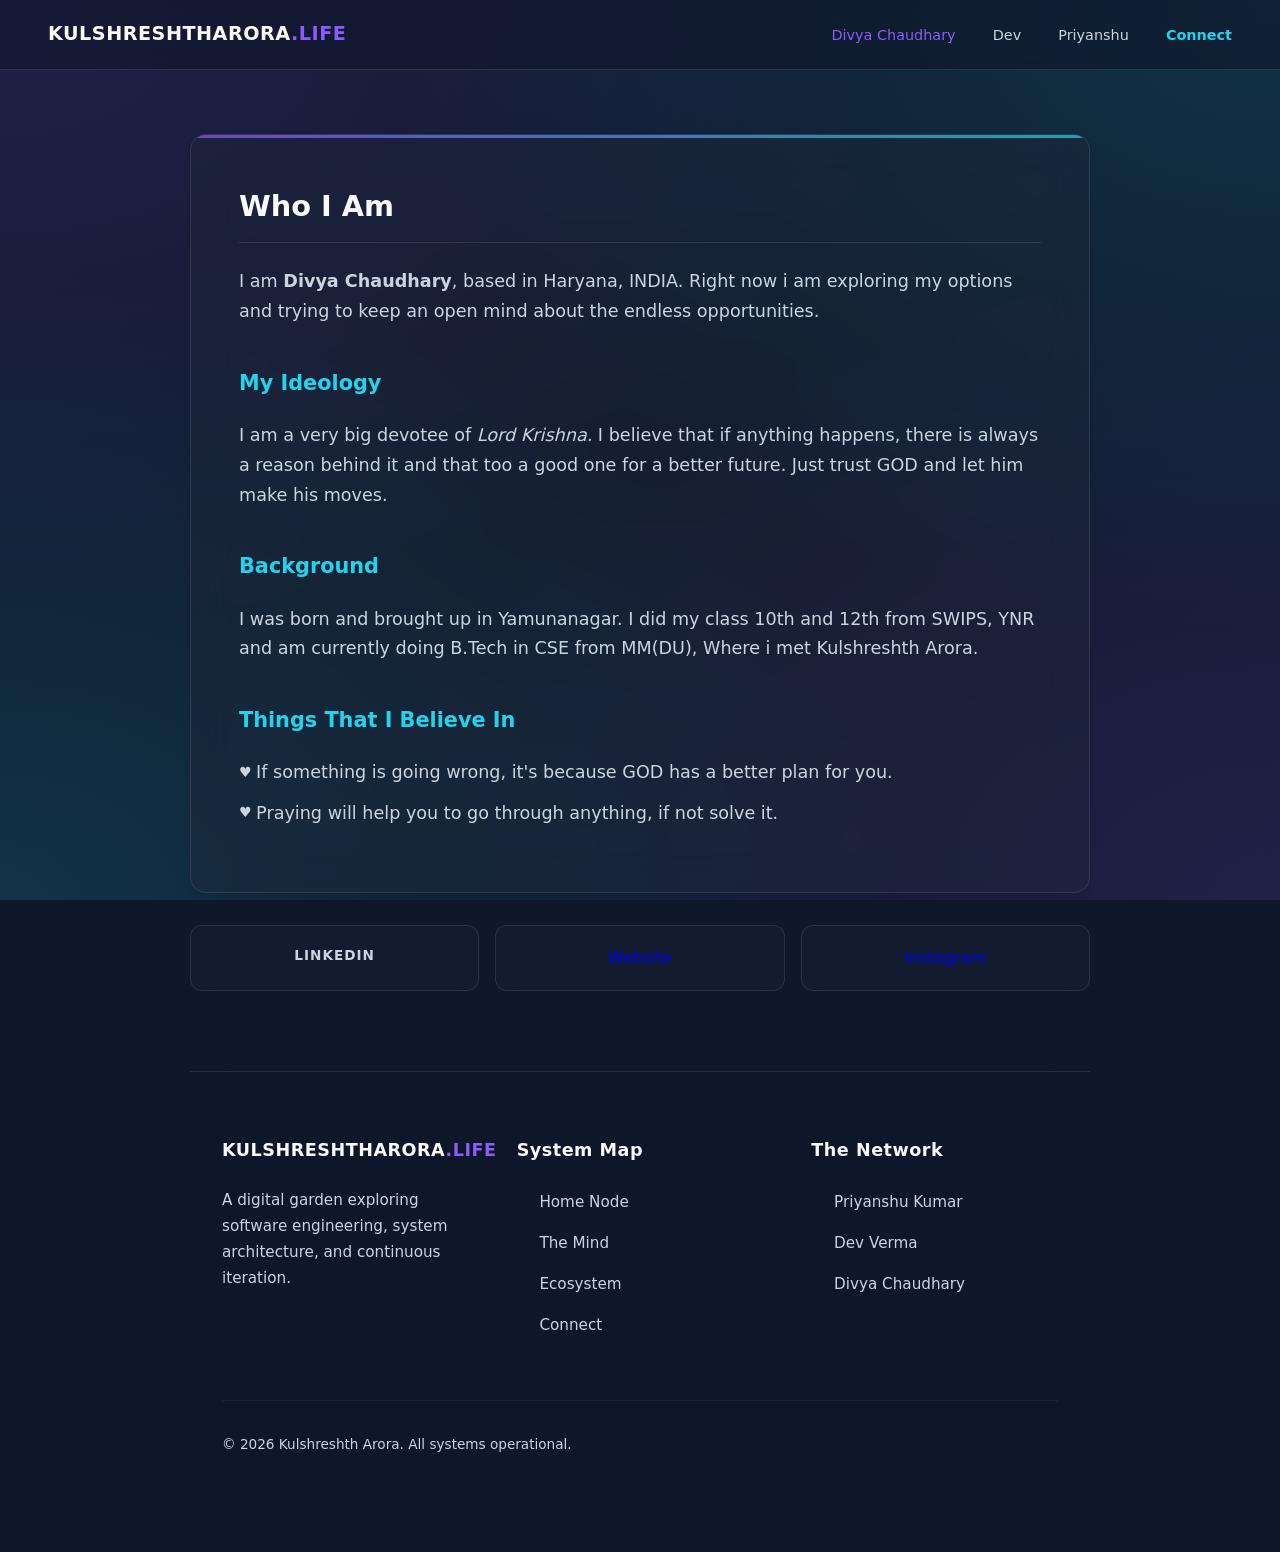
==== idiot.html @ 7a81f283 "Add files via upload" ====
<!doctype html>
<html lang="en">
  <head>
    <meta charset="UTF-8" />
    <meta name="viewport" content="width=device-width, initial-scale=1.0" />
    <title>Divya Chaudhary | Kulshreshth Arora</title>
    <link rel="stylesheet" href="people_all.css" />
  <link rel="icon" type="image/png" href="assets/favicon.png" />
</head>

  <body>
<!-- Initial Loading Screen Overlay -->
      
    <nav>
      <a href="index.html" class="brand">KULSHRESHTHARORA<span>.LIFE</span></a>
      <div class="nav-links">
        <a href="idiot.html" class="active">Divya Chaudhary</a>
        <a href="ramu.html">Dev</a>
        <a href="pk.html">Priyanshu</a>
          <a href="contact.html" class="nav-cta">Connect</a>
      </div>
    </nav>

<div class="container">
      <div class="card">
        <h2>Who I Am</h2>
        <p>I am <strong>Divya Chaudhary</strong>, based in Haryana, INDIA. Right now i am exploring my options and trying to keep an open mind about the endless opportunities.</p>

        <h3>My Ideology</h3>
        <p>
          I am a very big devotee of <i>Lord Krishna.</i> I believe that if
          anything happens, there is always a reason behind it and that too
          a good one for a better future. Just trust GOD and let him make his
          moves. 
        </p>

        <h3>Background</h3>
        <p>
          I was born and brought up in Yamunanagar. I did my class 10th and
          12th from SWIPS, YNR and am currently doing B.Tech in CSE from MM(DU), Where i met Kulshreshth Arora.
        </p>

        <h3>Things That I Believe In</h3>
        <ul>
          <li>
            <span style="font-size: 0.8em">♥︎ </span>If something is going wrong, it's because GOD has a better plan for you.
          </li>
          <li>
            <span style="font-size: 0.8em">♥︎ </span>Praying will help you to go
            through anything, if not solve it.
          </li>
        </ul>
      </div>
            <div class="social-container">
              <a
              href="https://www.linkedin.com/in/choudhary-divya30/"
              target="_blank"
              class="social-block"
              ><span>LinkedIn</span></a
              >
              <a href="http://www.divyapilania.life" class="social-block">Website</a>
              <a href="https://www.instagram.com/allabout_divya_300" target="_blank" class="social-block">Instagram</a>
      </div>
    <footer>
      <div class="footer-container">
        <div class="footer-col">
          <h4>KULSHRESHTHARORA<span>.LIFE</span></h4>
          <p>
            A digital garden exploring software engineering, system
            architecture, and continuous iteration.
          </p>
        </div>

        <div class="footer-col">
          <h4>System Map</h4>
          <ul>
            <li><a href="index.html">Home Node</a></li>
            <li><a href="about.html">The Mind</a></li>
            <li><a href="ecosystem.html">Ecosystem</a></li>
            <li><a href="contact.html">Connect</a></li>
          </ul>
        </div>

        <div class="footer-col">
          <h4>The Network</h4>
          <ul>
            <li><a href="pk.html" target="_blank">Priyanshu Kumar</a></li>
            <li><a href="ramu.html" target="_blank">Dev Verma</a></li>
            <li><a href="idiot.html" target="_blank">Divya Chaudhary</a></li>
          </ul>
        </div>
      </div>

      <div class="footer-bottom">
        <p>&copy; 2026 Kulshreshth Arora. All systems operational.</p>
      </div>
    </footer>
  
<script>
  let lastScrollTop = 0;
  const navbar = document.querySelector('nav');

  window.addEventListener('scroll', () => {
    let scrollTop = window.pageYOffset || document.documentElement.scrollTop;
    if (scrollTop > lastScrollTop) {
      // Scrolling down: hide the navbar
      navbar.classList.add('nav-hidden');
    } else {
      // Scrolling up: show the navbar
      navbar.classList.remove('nav-hidden');
    }
    lastScrollTop = scrollTop <= 0 ? 0 : scrollTop;
  });
</script>
</body>
</html>
---- people_all.css ----
:root {
  --bg-deep: #0f172a;
  --border-color: rgba(255, 255, 255, 0.1);
  --accent-cyan: #22d3ee;
  --accent-purple: #8b5cf6;
  --text-main: #f8fafc;
  --text-muted: #cbd5e1;
  --glow: 0 8px 32px rgba(139, 92, 246, 0.2);
}

body {
  background-color: var(--bg-deep);
  color: var(--text-main);
  font-family:
    "Inter",
    system-ui,
    -apple-system,
    sans-serif;
  margin: 0;
  padding: 0;
  line-height: 1.6;
  min-height: 100vh;
  /* The Elevation: Animated Mesh Gradient Background */
  background-image:
    radial-gradient(at 0% 0%, rgba(139, 92, 246, 0.15) 0px, transparent 50%),
    radial-gradient(at 100% 0%, rgba(34, 211, 238, 0.15) 0px, transparent 50%),
    radial-gradient(
      at 100% 100%,
      rgba(139, 92, 246, 0.15) 0px,
      transparent 50%
    ),
    radial-gradient(at 0% 100%, rgba(34, 211, 238, 0.15) 0px, transparent 50%);
  background-attachment: fixed;
}

nav {
  background-color: rgba(15, 23, 42, 0.6);
  border-bottom: 1px solid var(--border-color);
  padding: 1.2rem 3rem;
  display: flex;
  justify-content: space-between;
  align-items: center;
  position: sticky;
  top: 0;
  backdrop-filter: blur(16px);
  -webkit-backdrop-filter: blur(16px);
  z-index: 100;
}

.brand {
  font-weight: 700;
  font-size: 1.2rem;
  color: var(--text-main);
  text-decoration: none;
  letter-spacing: 0.5px;
}
.brand span {
  color: var(--accent-purple);
}
.nav-links a {
  color: var(--text-muted);
  text-decoration: none;
  margin-left: 2rem;
  font-size: 0.9rem;
  font-weight: 500;
  transition: color 0.3s ease;
}
.nav-links a:hover,
.nav-links a.active {
  color: var(--accent-purple);
}
.container {
  max-width: 900px;
  margin: 4rem auto;
  padding: 0 2rem;
}

/* Elevated Frosted Glass Cards */
.card,
.skill-node {
  background: rgba(30, 41, 59, 0.4);
  backdrop-filter: blur(20px);
  -webkit-backdrop-filter: blur(20px);
  border: 1px solid var(--border-color);
  padding: 3rem;
  border-radius: 16px;
  transition: all 0.4s cubic-bezier(0.175, 0.885, 0.32, 1.275);
  position: relative;
  overflow: hidden;
  margin-bottom: 2rem;
  box-shadow: 0 4px 6px rgba(0, 0, 0, 0.1);
}

.card::before,
.skill-node::before {
  content: "";
  position: absolute;
  top: 0;
  left: 0;
  right: 0;
  height: 3px;
  background: linear-gradient(
    to right,
    var(--accent-purple),
    var(--accent-cyan)
  );
  opacity: 0.7;
  transition: opacity 0.3s ease;
}

.card:hover,
.skill-node:hover {
  border-color: rgba(139, 92, 246, 0.4);
  box-shadow: var(--glow);
  transform: translateY(-4px);
}

.card:hover::before,
.skill-node:hover::before {
  opacity: 1;
}

h1,
.header-title {
  font-size: 3.5rem;
  margin: 0 0 1rem 0;
  line-height: 1.2;
  background: linear-gradient(
    to right,
    var(--accent-purple),
    var(--accent-cyan)
  );
  -webkit-background-clip: text;
  -webkit-text-fill-color: transparent;
}
h2 {
  color: var(--text-main);
  margin-top: 0;
  font-size: 1.8rem;
  border-bottom: 1px solid var(--border-color);
  padding-bottom: 0.8rem;
  font-weight: 600;
}
h3,
h4 {
  color: var(--accent-cyan);
  margin-top: 2.5rem;
  font-size: 1.3rem;
}
p,
.header-sub {
  color: var(--text-muted);
  font-size: 1.1rem;
  line-height: 1.7;
}
ul {
  color: var(--text-muted);
  font-size: 1.1rem;
  padding-left: 0px;
  list-style: none; /* Removes the default dots */
}
ul::marker {
  content: "♥︎ "; /* Inserts the heart character */
  color: #e63946; /* Changes the heart color */
  font-size: 0.9em;
}
li {
  margin-bottom: 12px;
  display: flex;
  align-items: center;
}

/* Grid Layouts */
.skills-grid {
  display: grid;
  grid-template-columns: repeat(auto-fit, minmax(280px, 1fr));
  gap: 2rem;
}
.skill-node {
  padding: 2rem;
}
.skill-node h3 {
  margin-top: 0;
  color: var(--accent-purple);
  border-bottom: 1px solid var(--border-color);
  padding-bottom: 0.8rem;
}
.skill-list {
  list-style: none;
  padding: 0;
  margin: 0;
}
.skill-list li::before {
  content: ">";
  color: var(--accent-cyan);
  margin-right: 12px;
  font-weight: bold;
}

/* Forms & Buttons */
.btn {
  background: linear-gradient(135deg, var(--accent-purple), var(--accent-cyan));
  color: #fff;
  border: none;
  padding: 14px 28px;
  border-radius: 8px;
  font-weight: 600;
  font-size: 1rem;
  cursor: pointer;
  transition: all 0.3s ease;
  text-decoration: none;
  display: inline-block;
  box-shadow: 0 4px 15px rgba(139, 92, 246, 0.3);
}
.btn:hover {
  opacity: 0.9;
  transform: translateY(-2px);
  box-shadow: 0 6px 20px rgba(34, 211, 238, 0.4);
}

.form-group {
  margin-bottom: 1.5rem;
}
label {
  display: block;
  margin-bottom: 0.5rem;
  color: var(--text-main);
  font-weight: 500;
  font-size: 0.9rem;
  letter-spacing: 0.5px;
}
input,
textarea {
  width: 100%;
  padding: 14px;
  background: rgba(15, 23, 42, 0.4);
  border: 1px solid var(--border-color);
  color: var(--text-main);
  border-radius: 8px;
  box-sizing: border-box;
  font-family: inherit;
  transition: all 0.3s ease;
  backdrop-filter: blur(5px);
}
input:focus,
textarea:focus {
  outline: none;
  border-color: var(--accent-purple);
  box-shadow: 0 0 0 3px rgba(139, 92, 246, 0.2);
  background: rgba(15, 23, 42, 0.8);
}

/* Contact Elements */
.notice-block {
  background: rgba(139, 92, 246, 0.05);
  border-left: 4px solid var(--accent-purple);
  padding: 1.5rem;
  border-radius: 0 8px 8px 0;
  margin-bottom: 2.5rem;
  font-size: 1rem;
  color: var(--text-muted);
  backdrop-filter: blur(10px);
}
.notice-block strong {
  color: var(--text-main);
  display: block;
  margin-bottom: 8px;
  font-size: 1.1rem;
}

.social-container {
  display: flex;
  gap: 1rem;
  flex-wrap: wrap;
  margin-bottom: 3rem;
}
.social-block {
  flex: 1;
  min-width: 130px;
  background: rgba(30, 41, 59, 0.3);
  border: 1px solid var(--border-color);
  padding: 1.2rem;
  text-align: center;
  border-radius: 12px;
  text-decoration: none;
  transition: all 0.3s ease;
  backdrop-filter: blur(10px);
}
.social-block span {
  display: block;
  color: var(--text-muted);
  font-weight: 600;
  font-size: 0.85rem;
  text-transform: uppercase;
  letter-spacing: 1px;
  transition: color 0.3s ease;
}
.social-block:hover {
  border-color: var(--accent-purple);
  background: rgba(139, 92, 246, 0.1);
  transform: translateY(-4px);
  box-shadow: var(--glow);
}
.social-block:hover span {
  color: var(--text-main);
}
.social-block_people {
  min-width: 90px;
}
li {
  margin-bottom: 12px;
  display: flex; /* THIS IS THE CULPRIT */
  align-items: center; /* THIS IS THE CULPRIT */
}
/* Frosted Glass Footer */
footer {
  margin-top: 5rem;
  background: rgba(15, 23, 42, 0.5);
  backdrop-filter: blur(20px);
  -webkit-backdrop-filter: blur(20px);
  border-top: 1px solid var(--border-color);
  padding: 4rem 2rem 2rem 2rem;
  position: relative;
  z-index: 10;
}

.footer-container {
  max-width: 900px;
  margin: 0 auto;
  display: grid;
  grid-template-columns: repeat(auto-fit, minmax(200px, 1fr));
  gap: 3rem;
  margin-bottom: 3rem;
}

.footer-col h4 {
  color: var(--text-main);
  font-size: 1.1rem;
  margin-top: 0;
  margin-bottom: 1.5rem;
  letter-spacing: 0.5px;
}

.footer-col h4 span {
  color: var(--accent-purple);
}

.footer-col p {
  color: var(--text-muted);
  font-size: 0.95rem;
  line-height: 1.7;
}

.footer-col ul {
  list-style: none;
  padding: 0;
  margin: 0;
}

.footer-col ul li {
  margin-bottom: 0.8rem;
  display: block;
}

.footer-col ul a {
  color: var(--text-muted);
  text-decoration: none;
  font-size: 0.95rem;
  transition: all 0.3s ease;
  display: inline-flex;
  align-items: center;
}

.footer-col ul a::before {
  content: "→";
  color: var(--accent-cyan);
  margin-right: 8px;
  font-size: 1.1rem;
  opacity: 0;
  transform: translateX(-10px);
  transition: all 0.3s ease;
}

.footer-col ul a:hover {
  color: var(--text-main);
  transform: translateX(5px);
}

.footer-col ul a:hover::before {
  opacity: 1;
  transform: translateX(0);
}

.footer-bottom {
  max-width: 900px;
  margin: 0 auto;
  border-top: 1px solid rgba(255, 255, 255, 0.05);
  padding-top: 2rem;
  text-align: center;
  display: flex;
  justify-content: space-between;
  align-items: center;
  flex-wrap: wrap;
  gap: 1rem;
}

.footer-bottom p {
  font-size: 0.85rem;
  color: var(--text-muted);
  margin: 0;
}
@media (max-width: 768px) {
  nav {
    flex-direction: column;
    padding: 1rem;
  }
  .nav-links {
    margin-top: 1rem;
    display: flex;
    flex-wrap: wrap;
    justify-content: center;
    gap: 1rem;
  }
  .nav-links a {
    margin-left: 0;
  }
  h1,
  .header-title {
    font-size: 2.5rem; /* Shrinks the massive text on mobile */
  }
}
.nav-hidden {
  transform: translateY(-100%);
}
nav {
  /* Add this transition to your existing nav block so it slides smoothly */
  transition: transform 0.3s ease-in-out;
}
.nav-links a.nav-cta {
  font-weight: 700;
  color: var(
    --accent-cyan
  ); /* Gives it your sharp cyan accent color to make it pop */
}
::-webkit-scrollbar {
  width: 10px; /* Width of the vertical scrollbar */
}

::-webkit-scrollbar-track {
  background: var(--bg-deep); /* Matches your deep dark background */
  border-left: 1px solid var(--border-color); /* Adds a subtle separator line */
}

::-webkit-scrollbar-thumb {
  background: linear-gradient(
    to bottom,
    var(--accent-purple),
    var(--accent-cyan)
  );
  border-radius: 8px; /* Rounds the edges of the draggable bar */
}

::-webkit-scrollbar-thumb:hover {
  background: linear-gradient(
    to bottom,
    var(--accent-cyan),
    var(--accent-purple)
  ); /* Inverts on hover */
  box-shadow: var(--glow);
}

/* For Firefox */
* {
  scrollbar-width: thin;
  scrollbar-color: var(--accent-purple) var(--bg-deep);
}
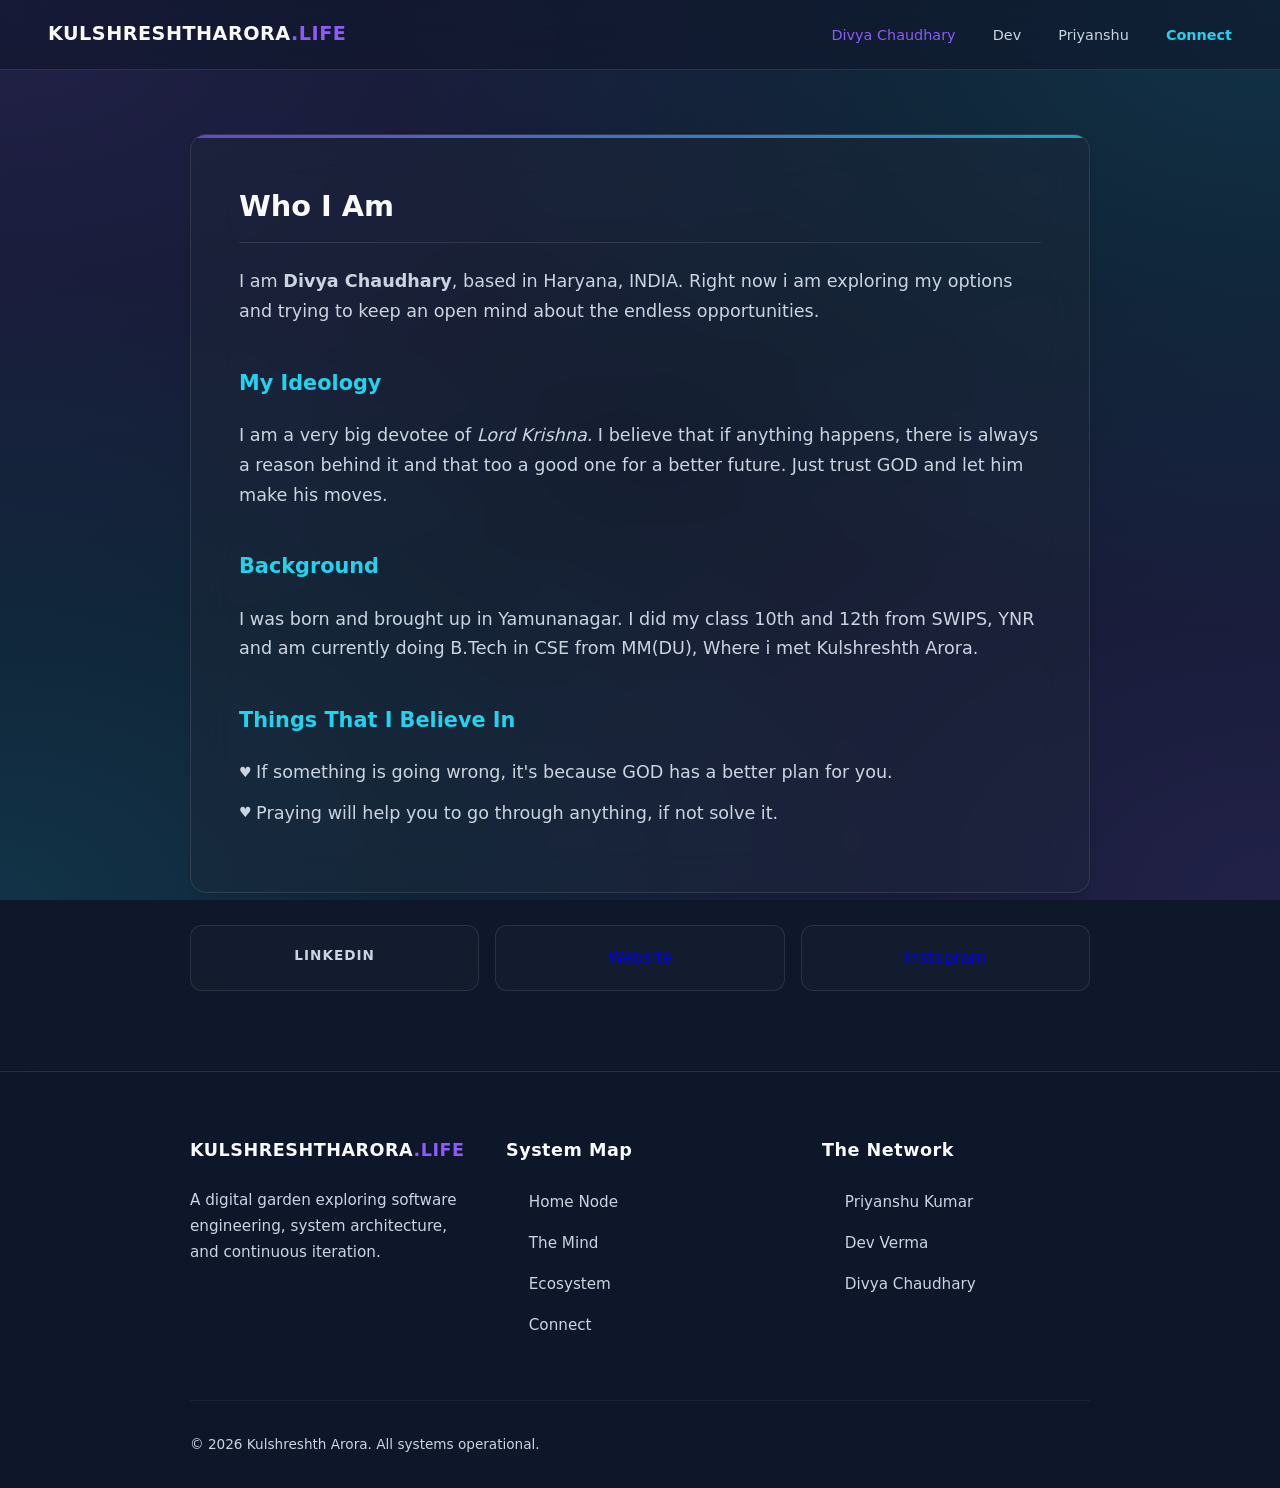
==== commit d02f0d9b: "idiot.html" ====
--- a/idiot.html
+++ b/idiot.html
@@ -61,6 +61,7 @@
               <a href="http://www.divyapilania.life" class="social-block">Website</a>
               <a href="https://www.instagram.com/allabout_divya_300" target="_blank" class="social-block">Instagram</a>
       </div>
+</div>
     <footer>
       <div class="footer-container">
         <div class="footer-col">
